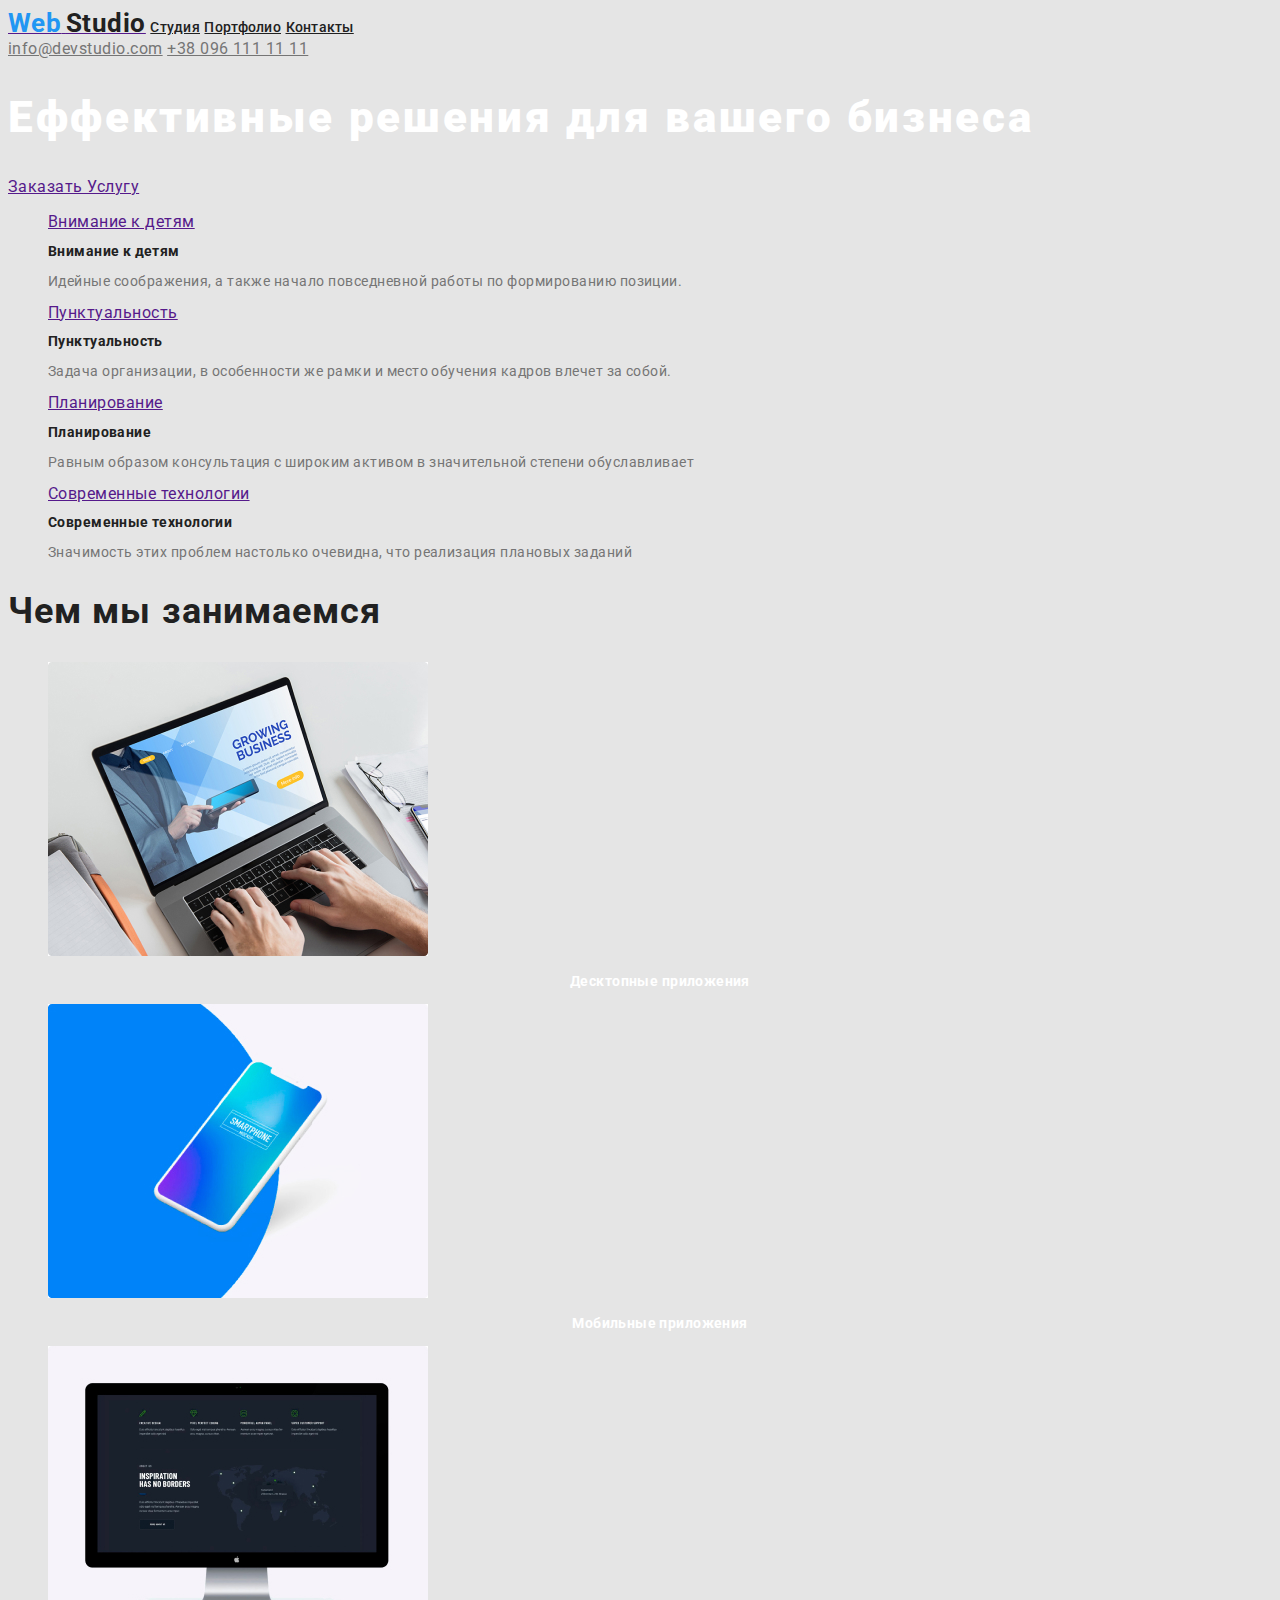
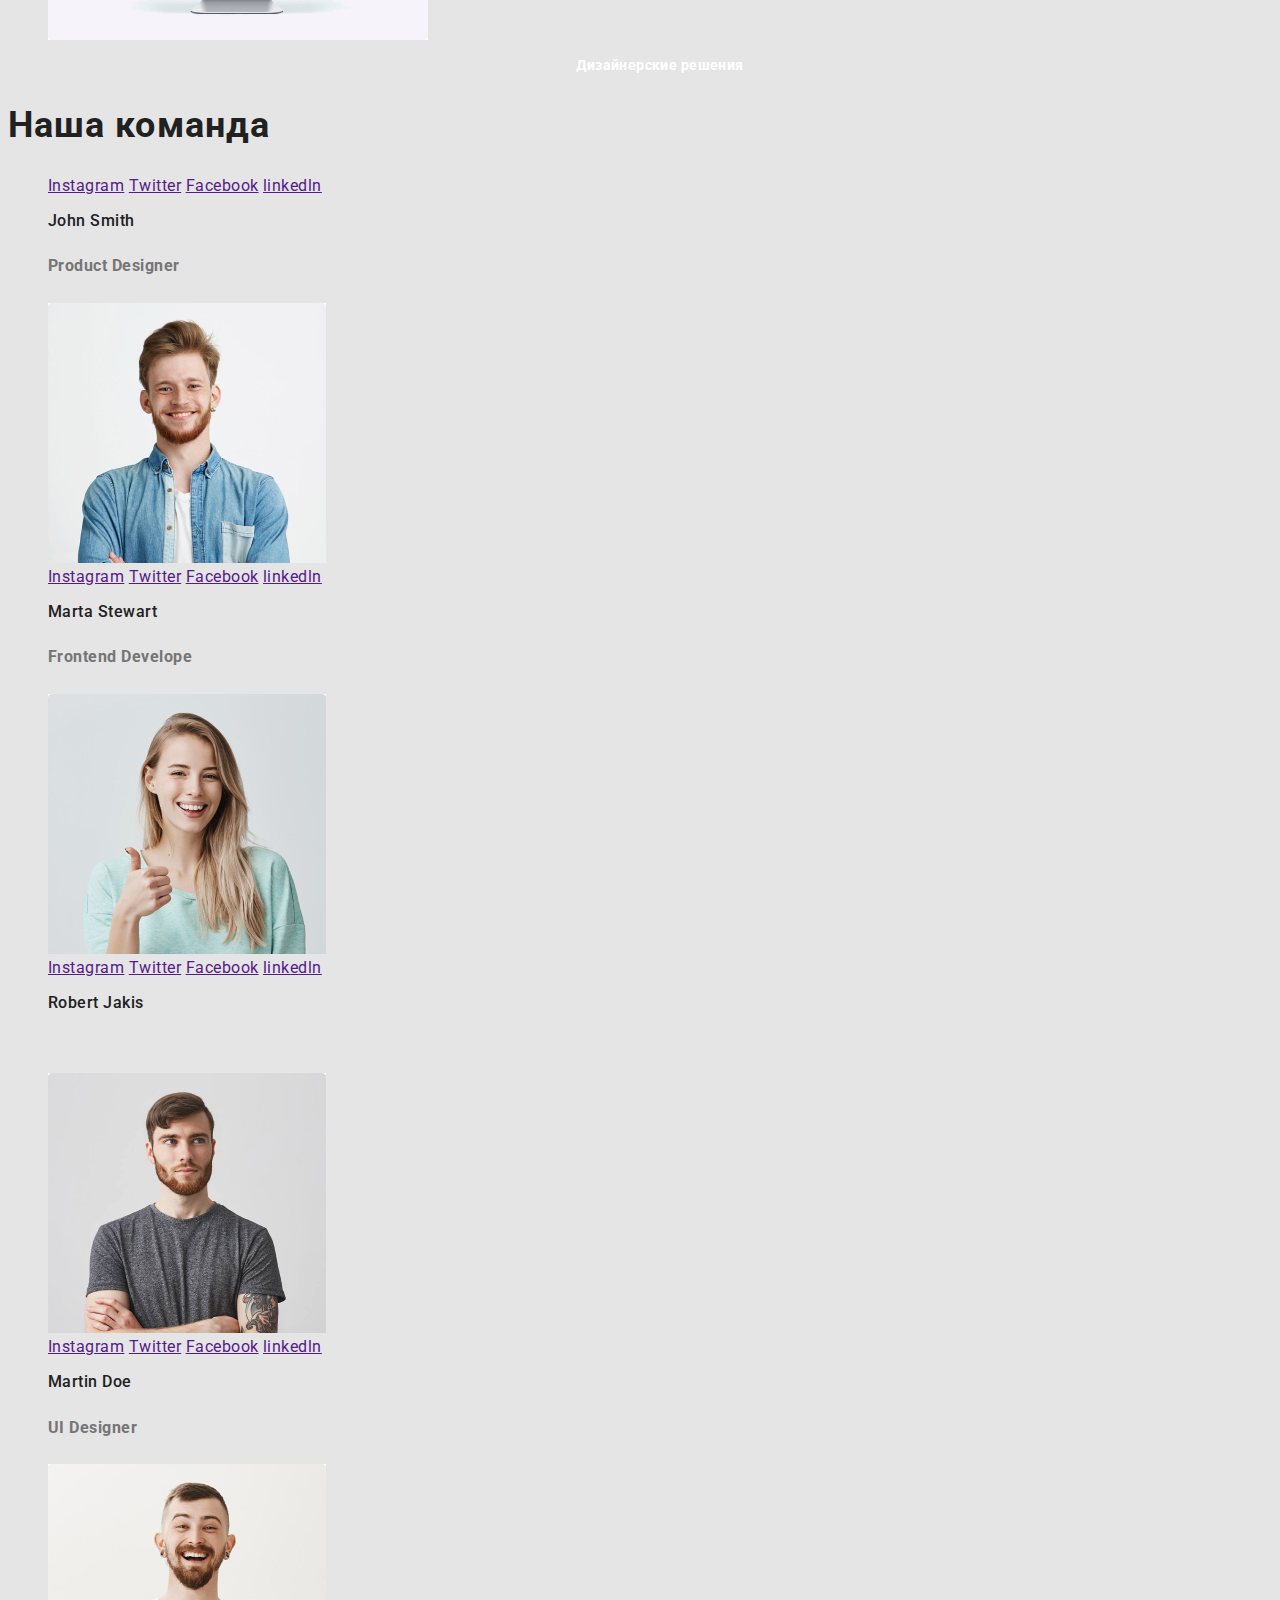
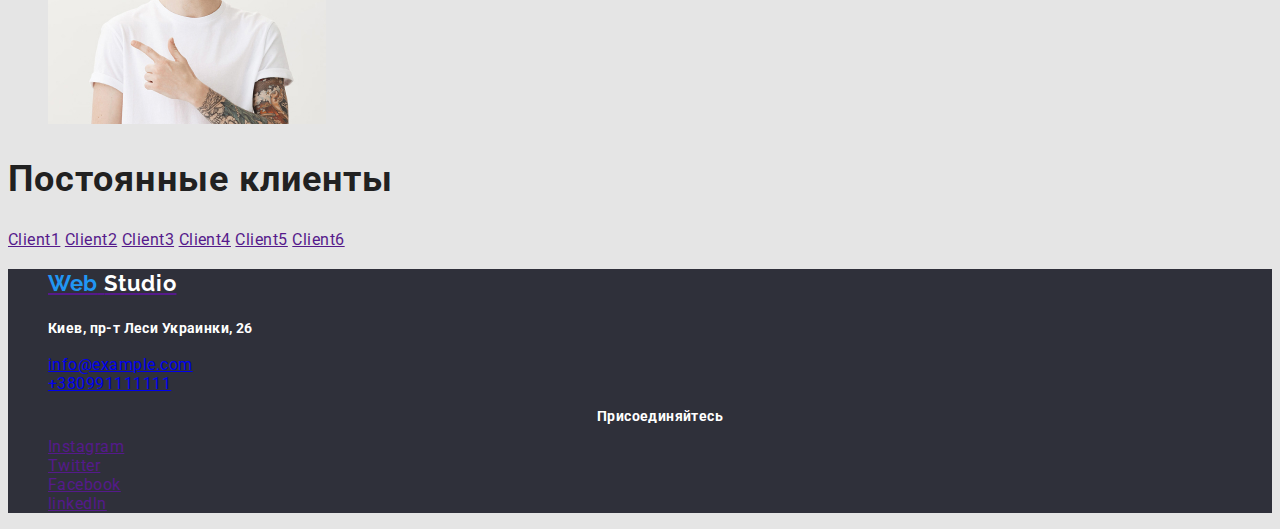
==== index.html @ ec54e964 "change" ====
<!DOCTYPE html>
<html lang="ru">

<head>
    <link href="https://fonts.googleapis.com/css2?family=Tangerine&display=swap" rel="stylesheet">
    <meta charset="UTF-8" />
    <meta name="viewport" content="width=device-width, initial-scale=1.0" />
    <title>Document</title>
    <link href="https://fonts.googleapis.com/css2?family=Raleway:wght@700&family=Roboto:ital,wght@0,400;0,500;0,700;1,900&display=swap" rel="stylesheet">
    <link rel="stylesheet" href="./css/styles.css">
</head>

<body>
    <!-- Шапка сайта -->
    <header>
        <nav class="site-nav link">
            <a href=""> <span class="logo">Web</span> 
                <span class="logo-two" >Studio</span></a>
            <a href="" class="link" >Студия</a>
            <a href="./portfolio.html" class="link" >Портфолио</a>
            <a href="" class="link" >Контакты</a> 
        </nav> 
        <a href="mailto:info@devstudio.com" class="link-link">info@devstudio.com</a>
        <a href="tel:+380961111111" class="link-link">+38 096 111 11 11</a>
    </header>

    <main>
        <!-- Герой -->
        <section>
            <h1 class="hero">Еффективные решения для вашего бизнеса</h1>
            <a href="">Заказать Услугу</a>
        </section>

        <!-- Преимущества -->
        <section>

            <ul>

                <li>
                    <a href="" aria-label="Внимание к детям">Внимание к детям</a>
                    <h2 class="title-name" >Внимание к детям</h2>
                    <p class="slogan" >
                        Идейные соображения, а также начало повседневной
                        работы по формированию позиции.
                    </p>
                </li>
                <li>
                    <a href="" aria-label="Пунктуальность">Пунктуальность</a>
                    <h2 class="title-name" >Пунктуальность</h2>
                    <p class="slogan" >
                        Задача организации, в особенности же рамки и место
                        обучения кадров влечет за собой.
                    </p>
                </li>
                <li>
                    <a href="" aria-label="Планирование">Планирование</a>
                    <h2 class="title-name" >Планирование</h2>
                    <p class="slogan" >
                        Равным образом консультация с широким активом
                        в значительной степени обуславливает
                    </p>
                </li>
                <li>
                    <a href="" aria-label="Современные технологии">Современные технологии</a>
                    <h2 class="title-name" >Современные технологии</h2>
                    <p class="slogan" >
                        Значимость этих проблем настолько очевидна,
                        что реализация плановых заданий
                    </p>
                </li>
            </ul>
        </section>

        <!-- Чем мы занимаемся -->
        <section>
            <h2 class="headline" >Чем мы занимаемся</h2>

            <ul>
                <li>
                    <img src="./images/Copm.jpg" alt="Copm" width="380" />
                    <h3 class="caption" >Десктопные приложения</h3>

                </li>
                <li>
                    <img src="./images/Mobileap.jpg" alt="Mobileap" width="380" />
                    <h3 class="caption" >Мобильные приложения</h3>
                </li>
                <li>
                    <img src="./images/Design.jpg" alt="Design" width="380" />
                    <h3 class="caption">Дизайнерские решения</h3>
                </li>
            </ul>
        </section>

        <!-- Team -->
        <section>
            <h2 class="headline" >Наша команда</h2>
            <ul>
                <li>
                    <a href="" aria-label="Instagram">Instagram</a>
                    <a href="" aria-label="Twitter">Twitter</a>
                    <a href="" aria-label="Facebook">Facebook</a>
                    <a href="" aria-label="linkedln">linkedln</a>
                    <h3 class="name">John Smith</h3>
                    <h4 class="user">Product Designer</h4>
                    <img src="./images/johnsmith.jpg" alt="johnsmith">
                </li>
                <li>
                    <a href="" aria-label="Instagram">Instagram</a>
                    <a href="" aria-label="Twitter">Twitter</a>
                    <a href="" aria-label="Facebook">Facebook</a>
                    <a href="" aria-label="linkedln">linkedln</a>
                    <h3 class="name">Marta Stewart</h3>
                    <h4 class="user">Frontend Develope</h4>
                    <img src="./images/Marta.jpg" alt="Marta">
                </li>
                <li>
                    <a href="" aria-label="Instagram">Instagram</a>
                    <a href="" aria-label="Twitter">Twitter</a>
                    <a href="" aria-label="Facebook">Facebook</a>
                    <a href="" aria-label="linkedln">linkedln</a>
                    <h3 class="name">Robert Jakis</h3>
                    <h4>class="user">Marketing</h4>
                    <img src="./images/Robert.jpg" alt="Robert">
                </li>
                <li>
                    <a href="" aria-label="Instagram">Instagram</a>
                    <a href="" aria-label="Twitter">Twitter</a>
                    <a href="" aria-label="Facebook">Facebook</a>
                    <a href="" aria-label="linkedln">linkedln</a>
                    <h3 class="name">Martin Doe</h3>
                    <h4 class="user">UI Designer</h4>
                    <img src="./images/Martin.jpg" alt="Martin">
                </li>
            </ul>
        </section>
        <!-- Постоянные клиенты -->
        <section>
            <h2 class="headline" >Постоянные клиенты</h2>
            <a href="" aria-label="Client1">Client1</a>
            <a href="" aria-label="Client2">Client2</a>
            <a href="" aria-label="Client3">Client3</a>
            <a href="" aria-label="Client4">Client4</a>
            <a href="" aria-label="Client5">Client5</a>
            <a href="" aria-label="Client6">Client6</a>
        </section>


    </main>


    <!-- Футер -->
    <footer class="footer"> 
        <ul>
            <li><a href="">
                    <h2><span class="logo-footer">Web</span>
                        <span class="logo-footer-two">Studio</span>
                    </h2>
                </a>
            </li>
            <li>
                <h3 class="footer-text">Киев, пр-т Леси Украинки, 26</h3>
            </li>
            <li><a href="info@example.com" class="footer-link">info@example.com</a></li>
            <li><a href="+380991111111" class="footer-link">+380991111111</a></li>
        </ul>

        <ul>
            <li>
                <h2 class="caption">Присоединяйтесь</h2>
            </li>
            <li><a href="" aria-label="Instagram">Instagram</a></li>
            <li><a href="" aria-label="Twitter">Twitter</a></li>
            <li><a href="" aria-label="Facebook">Facebook</a></li>
            <li><a href="" aria-label="linkedln">linkedln</a></li>
        </ul>

    </footer>
</body>

</html>
---- css/styles.css ----
:root {
  --primery-text-kolor: #212121;
  --title-text-kolor: #757575;
  --primary-white-color: #ffffff;
  --primary-background-color: #e5e5e5;
}

ul {
  list-style: none;
}
body {
  color: var(--primary-background-color);
  font-family: Roboto, sans-serif;
  letter-spacing: 0.03em;
  background: #E5E5E5;
}
.logo {
  font-weight: 700;
  font-size: 26px;
  line-height: 1.2;
  color: #2196f3;
}
.logo-two {
  color: var(--primery-text-kolor);
  font-weight: 700;
  font-size: 26px;
  line-height: 1.2;
}

/* шапка сайта */

.link:active {
  font-weight: 500;
  font-size: 14px;
  line-height: 1.14;
  letter-spacing: 0.02em;
}

.site-nav .link:hover,
.site-nav .link:focus {
  color: #2196f3;
}
.site-nav .link {
  color: var(--primery-text-kolor);
  font-weight: 500;
  font-size: 14px;
  line-height: 1, 14;
  letter-spacing: 0.02em;
}

.link-link:visited {
  color: var(--title-text-kolor);
}
.link-link:hover,
.link-link:active {
  color: #2196f3;
}
.link-link{
  color: var(--title-text-kolor);
}

/* Герой */

.hero {
  font-family: Roboto;
font-weight: 900;
font-size: 44px;
line-height: 1.36;
letter-spacing: 0.06em;
color: var(--primary-white-color);
}

/* преимущества  */

.title-name {
  font-family: Roboto;
  font-weight: 700;
  font-size: 14px;
  line-height: 1, 15;
  letter-spacing: 0.03em;
  color: var(--primery-text-kolor);
}
.slogan {
  font-family: Roboto;
  font-size: 14px;
  line-height: 1, 71;
  color: var(--title-text-kolor);
}

/* чем мы занимеемся*/

.headline {
  font-family: Roboto;
  color: var(--primery-text-kolor);
  font-weight: 700;
  font-size: 36px;
  line-height: 1.17;
  letter-spacing: 0.03em;
}
.caption {
  font-family: Roboto;
  font-weight: 700;
  font-size: 14px;
  line-height: 1.14;
  text-align: center;
  letter-spacing: 0.03em;
  color: var(--primary-white-color);
}

/* Команда */

.name{
  font-family: Roboto;
font-weight: 500;
font-size: 16px;
line-height: 1.19;
letter-spacing: 0.03em;
color: var(--primery-text-kolor);
}

.user{
  font-family: Roboto;
  font-size: 16px;
  line-height: 1.9;
  letter-spacing: 0.03em;
  color: var(--title-text-kolor);
}

/* footer */

.logo-footer{
  font-family: Raleway;
  font-weight: 700;
  font-size: 22px;
  line-height: 1.18;
  letter-spacing: 0.03em;
  color: #2196F3;
}
.logo-footer-two{
  font-family: Raleway;
  font-weight: 700;
  font-size: 22px;
  line-height: 1.18;
  letter-spacing: 0.03em;
  color: var(--primary-white-color);
}
.footer-text{
  font-family: Roboto;
font-size: 14px;
line-height: 1.71;
letter-spacing: 0.03em;
color: var(--primary-white-color);
}

}
.footer-link{
  font-family: Roboto;
  font-size: 14px;
  line-height: 1.71;
  letter-spacing: 0.03em;
  color: rgba(255, 255, 255, 0.6);
}
.footer{
  background: #2F303A;
}

/* портфолио */
/* навигация  */
.button:hover,
.button:focus{
  color: #2196f3;
}

/* проекты */
.still{
  background: #E5E5E5;
}
.name-project{
  font-family: Roboto;
font-weight: 700;
font-size: 18px;
line-height: 2;
letter-spacing: 0.06em;
color: var(--primery-text-kolor);
}
.project{
  font-family: Roboto;

  font-size: 16px;
  line-height: 1.89;
  letter-spacing: 0.03em;
  color: var(--title-text-kolor)
}
.text{
  font-family: Roboto;

  font-size: 18px;
  line-height: 1.55;
  letter-spacing: 0.03em;
  color: var(--primary-white-color);
}
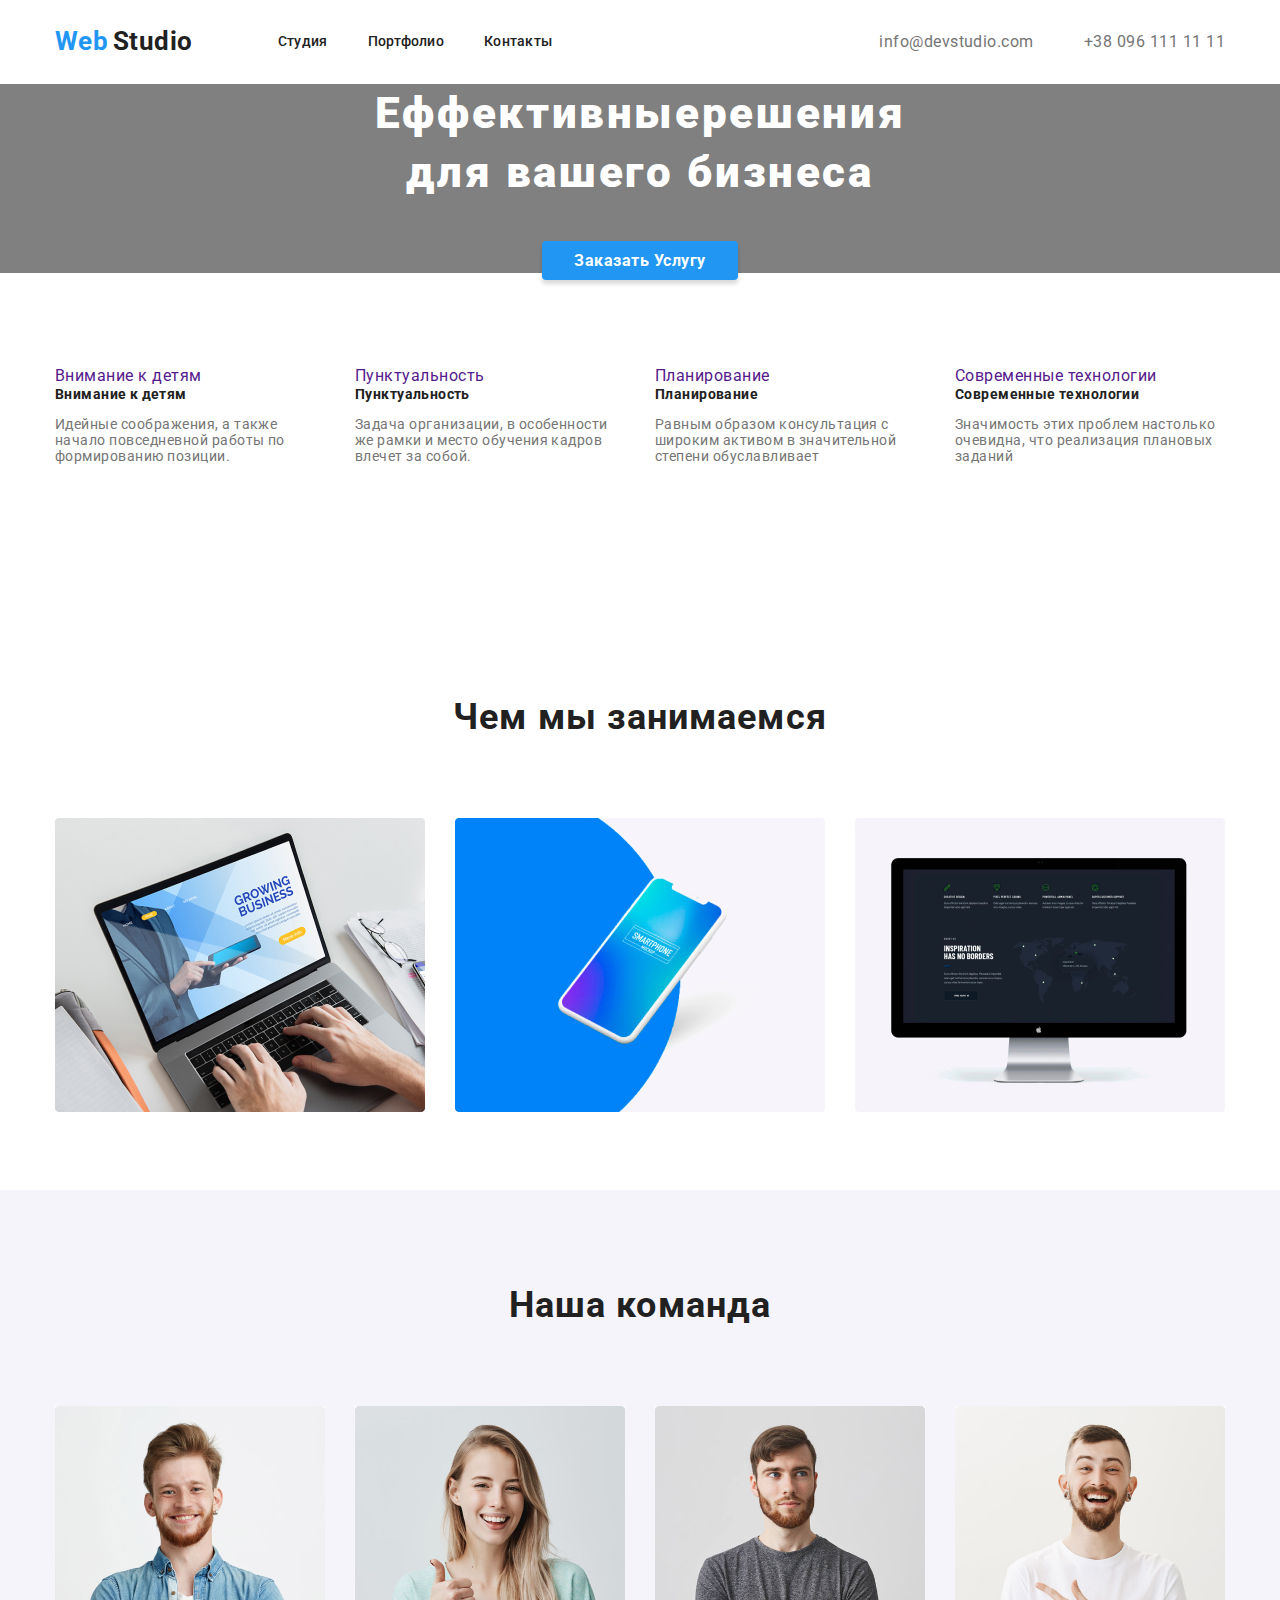
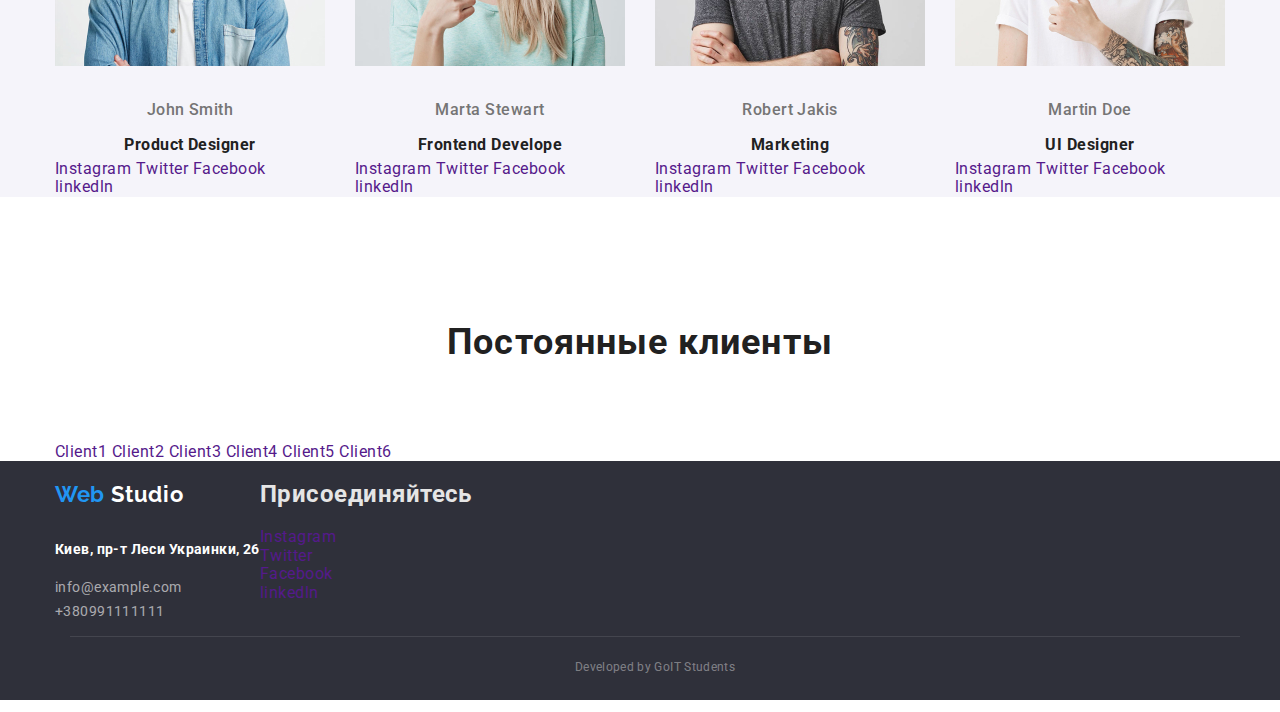
==== commit c7e4517e: "new layout" ====
--- a/index.html
+++ b/index.html
@@ -6,64 +6,73 @@
     <meta charset="UTF-8" />
     <meta name="viewport" content="width=device-width, initial-scale=1.0" />
     <title>Document</title>
-    <link href="https://fonts.googleapis.com/css2?family=Raleway:wght@700&family=Roboto:ital,wght@0,400;0,500;0,700;1,900&display=swap" rel="stylesheet">
+    <link
+        href="https://fonts.googleapis.com/css2?family=Raleway:wght@700&family=Roboto:ital,wght@0,400;0,500;0,700;1,900&display=swap"
+        rel="stylesheet">
+    <link rel="stylesheet"
+        href="https://cdnjs.cloudflare.com/ajax/libs/modern-normalize/0.6.0/modern-normalize.min.css">
     <link rel="stylesheet" href="./css/styles.css">
 </head>
 
 <body>
     <!-- Шапка сайта -->
     <header>
-        <nav class="site-nav link">
-            <a href=""> <span class="logo">Web</span> 
-                <span class="logo-two" >Studio</span></a>
-            <a href="" class="link" >Студия</a>
-            <a href="./portfolio.html" class="link" >Портфолио</a>
-            <a href="" class="link" >Контакты</a> 
-        </nav> 
-        <a href="mailto:info@devstudio.com" class="link-link">info@devstudio.com</a>
-        <a href="tel:+380961111111" class="link-link">+38 096 111 11 11</a>
+        <nav class="container site-nav main">
+            <a href=""><span class="logo">Web</span>
+                <span class="logo-two">Studio</span></a>
+            <ul class="flex ">
+                <li class="flex-link"><a href="" class="link">Студия</a></li>
+                <li class="flex-link"><a href="./portfolio.html" class="link">Портфолио</a></li>
+                <li class="flex-link"><a href="" class="link">Контакты</a></li>
+            </ul>
+            <ul class="flex left">
+                <li class="right"><a href="mailto:info@devstudio.com" class="link-link">info@devstudio.com</a></li>
+                <li><a href="tel:+380961111111" class="link-link">+38 096 111 11 11</a></li>
+            </ul>
+        </nav>
     </header>
 
-    <main>
+    <main class="">
         <!-- Герой -->
-        <section>
-            <h1 class="hero">Еффективные решения для вашего бизнеса</h1>
-            <a href="">Заказать Услугу</a>
-        </section>
-
+        <section class="section-hero">
+            <div class="container">
+                <h1 class="hero">Еффективныерешения <br>для вашего бизнеса</h1>
+                <a href="" class="btn">Заказать Услугу</a>
+            </div>
+        </section>
         <!-- Преимущества -->
-        <section>
-
-            <ul>
-
-                <li>
+        <section class="sectoin-adnantages">
+
+            <ul class="container advantages">
+
+                <li class="advants-iten">
                     <a href="" aria-label="Внимание к детям">Внимание к детям</a>
-                    <h2 class="title-name" >Внимание к детям</h2>
-                    <p class="slogan" >
+                    <h2 class="title-name">Внимание к детям</h2>
+                    <p class="slogan">
                         Идейные соображения, а также начало повседневной
                         работы по формированию позиции.
                     </p>
                 </li>
-                <li>
+                <li class="advants-iten">
                     <a href="" aria-label="Пунктуальность">Пунктуальность</a>
-                    <h2 class="title-name" >Пунктуальность</h2>
-                    <p class="slogan" >
+                    <h2 class="title-name">Пунктуальность</h2>
+                    <p class="slogan">
                         Задача организации, в особенности же рамки и место
                         обучения кадров влечет за собой.
                     </p>
                 </li>
-                <li>
+                <li class="advants-iten">
                     <a href="" aria-label="Планирование">Планирование</a>
-                    <h2 class="title-name" >Планирование</h2>
-                    <p class="slogan" >
+                    <h2 class="title-name">Планирование</h2>
+                    <p class="slogan">
                         Равным образом консультация с широким активом
                         в значительной степени обуславливает
                     </p>
                 </li>
-                <li>
+                <li class="advants-iten">
                     <a href="" aria-label="Современные технологии">Современные технологии</a>
-                    <h2 class="title-name" >Современные технологии</h2>
-                    <p class="slogan" >
+                    <h2 class="title-name">Современные технологии</h2>
+                    <p class="slogan">
                         Значимость этих проблем настолько очевидна,
                         что реализация плановых заданий
                     </p>
@@ -71,110 +80,128 @@
             </ul>
         </section>
 
+
         <!-- Чем мы занимаемся -->
-        <section>
-            <h2 class="headline" >Чем мы занимаемся</h2>
-
-            <ul>
-                <li>
-                    <img src="./images/Copm.jpg" alt="Copm" width="380" />
-                    <h3 class="caption" >Десктопные приложения</h3>
-
-                </li>
-                <li>
-                    <img src="./images/Mobileap.jpg" alt="Mobileap" width="380" />
-                    <h3 class="caption" >Мобильные приложения</h3>
-                </li>
-                <li>
-                    <img src="./images/Design.jpg" alt="Design" width="380" />
-                    <h3 class="caption">Дизайнерские решения</h3>
-                </li>
-            </ul>
+        <section class="section-doing">
+            <div class="container">
+                <h2 class="headline">Чем мы занимаемся</h2>
+                <ul class="doing">
+                    <li class="doing-item">
+                        <img src="./images/Copm.jpg" alt="Copm" width="370">
+                        <h3 class="caption">Десктопные приложения</h3>
+
+                    </li>
+                    <li class="doing-item">
+                        <img src="./images/Mobileap.jpg" alt="Mobileap" width="370">
+                        <h3 class="caption">Мобильные приложения</h3>
+                    </li>
+                    <li class="doing-item">
+                        <img src="./images/Design.jpg" alt="Design" width="370">
+                        <h3 class="caption">Дизайнерские решения</h3>
+                    </li>
+                </ul>
+            </div>
         </section>
 
         <!-- Team -->
-        <section>
-            <h2 class="headline" >Наша команда</h2>
-            <ul>
-                <li>
-                    <a href="" aria-label="Instagram">Instagram</a>
-                    <a href="" aria-label="Twitter">Twitter</a>
-                    <a href="" aria-label="Facebook">Facebook</a>
-                    <a href="" aria-label="linkedln">linkedln</a>
-                    <h3 class="name">John Smith</h3>
-                    <h4 class="user">Product Designer</h4>
-                    <img src="./images/johnsmith.jpg" alt="johnsmith">
-                </li>
-                <li>
-                    <a href="" aria-label="Instagram">Instagram</a>
-                    <a href="" aria-label="Twitter">Twitter</a>
-                    <a href="" aria-label="Facebook">Facebook</a>
-                    <a href="" aria-label="linkedln">linkedln</a>
-                    <h3 class="name">Marta Stewart</h3>
-                    <h4 class="user">Frontend Develope</h4>
-                    <img src="./images/Marta.jpg" alt="Marta">
-                </li>
-                <li>
-                    <a href="" aria-label="Instagram">Instagram</a>
-                    <a href="" aria-label="Twitter">Twitter</a>
-                    <a href="" aria-label="Facebook">Facebook</a>
-                    <a href="" aria-label="linkedln">linkedln</a>
-                    <h3 class="name">Robert Jakis</h3>
-                    <h4>class="user">Marketing</h4>
-                    <img src="./images/Robert.jpg" alt="Robert">
-                </li>
-                <li>
-                    <a href="" aria-label="Instagram">Instagram</a>
-                    <a href="" aria-label="Twitter">Twitter</a>
-                    <a href="" aria-label="Facebook">Facebook</a>
-                    <a href="" aria-label="linkedln">linkedln</a>
-                    <h3 class="name">Martin Doe</h3>
-                    <h4 class="user">UI Designer</h4>
-                    <img src="./images/Martin.jpg" alt="Martin">
-                </li>
-            </ul>
+        <section class="team">
+            <div class="container">
+                <h2 class="headline">Наша команда</h2>
+                <ul class="our-team">
+                    <li class="team-iten">
+                        <img src="./images/johnsmith.jpg" alt="johnsmith" width="270">
+                        <h3 class="name">John Smith</h3>
+                        <h4 class="user">Product Designer</h4>
+                        <a href="" aria-label="Instagram">Instagram</a>
+                        <a href="" aria-label="Twitter">Twitter</a>
+                        <a href="" aria-label="Facebook">Facebook</a>
+                        <a href="" aria-label="linkedln">linkedln</a>
+
+
+                    </li>
+                    <li class="team-iten">
+                        <img src="./images/Marta.jpg" alt="Marta" width="270">
+                        <h3 class="name">Marta Stewart</h3>
+                        <h4 class="user">Frontend Develope</h4>
+                        <a href="" aria-label="Instagram">Instagram</a>
+                        <a href="" aria-label="Twitter">Twitter</a>
+                        <a href="" aria-label="Facebook">Facebook</a>
+                        <a href="" aria-label="linkedln">linkedln</a>
+
+
+                    </li>
+                    <li class="team-iten">
+                        <img src="./images/Robert.jpg" alt="Robert" width="270">
+                        <h3 class="name">Robert Jakis</h3>
+                        <h4 class="user">Marketing</h4>
+                        <a href="" aria-label="Instagram">Instagram</a>
+                        <a href="" aria-label="Twitter">Twitter</a>
+                        <a href="" aria-label="Facebook">Facebook</a>
+                        <a href="" aria-label="linkedln">linkedln</a>
+
+
+                    </li>
+                    <li class="team-iten">
+                        <img src="./images/Martin.jpg" alt="Martin" width="270">
+                        <h3 class="name">Martin Doe</h3>
+                        <h4 class="user">UI Designer</h4>
+                        <a href="" aria-label="Instagram">Instagram</a>
+                        <a href="" aria-label="Twitter">Twitter</a>
+                        <a href="" aria-label="Facebook">Facebook</a>
+                        <a href="" aria-label="linkedln">linkedln</a>
+
+
+                    </li>
+                </ul>
+            </div>
         </section>
         <!-- Постоянные клиенты -->
         <section>
-            <h2 class="headline" >Постоянные клиенты</h2>
-            <a href="" aria-label="Client1">Client1</a>
-            <a href="" aria-label="Client2">Client2</a>
-            <a href="" aria-label="Client3">Client3</a>
-            <a href="" aria-label="Client4">Client4</a>
-            <a href="" aria-label="Client5">Client5</a>
-            <a href="" aria-label="Client6">Client6</a>
-        </section>
-
-
+            <div class="container">
+                <h2 class="headline">Постоянные клиенты</h2>
+                <a href="" aria-label="Client1">Client1</a>
+                <a href="" aria-label="Client2">Client2</a>
+                <a href="" aria-label="Client3">Client3</a>
+                <a href="" aria-label="Client4">Client4</a>
+                <a href="" aria-label="Client5">Client5</a>
+                <a href="" aria-label="Client6">Client6</a>
+            </div>
+        </section>
     </main>
 
 
     <!-- Футер -->
-    <footer class="footer"> 
-        <ul>
-            <li><a href="">
-                    <h2><span class="logo-footer">Web</span>
-                        <span class="logo-footer-two">Studio</span>
-                    </h2>
-                </a>
-            </li>
-            <li>
-                <h3 class="footer-text">Киев, пр-т Леси Украинки, 26</h3>
-            </li>
-            <li><a href="info@example.com" class="footer-link">info@example.com</a></li>
-            <li><a href="+380991111111" class="footer-link">+380991111111</a></li>
-        </ul>
-
-        <ul>
-            <li>
-                <h2 class="caption">Присоединяйтесь</h2>
-            </li>
-            <li><a href="" aria-label="Instagram">Instagram</a></li>
-            <li><a href="" aria-label="Twitter">Twitter</a></li>
-            <li><a href="" aria-label="Facebook">Facebook</a></li>
-            <li><a href="" aria-label="linkedln">linkedln</a></li>
-        </ul>
-
+    <footer class="footer">
+        <div class="container">
+            <div class="footer-container">
+                <ul>
+                    <li><a href="">
+                            <h2><span class="logo-footer">Web</span>
+                                <span class="logo-footer-two">Studio</span>
+                            </h2>
+                        </a>
+                    </li>
+                    <li>
+                        <h3 class="footer-text">Киев, пр-т Леси Украинки, 26</h3>
+                    </li>
+                    <li><a href="info@example.com" class="footer-link">info@example.com</a></li>
+                    <li><a href="+380991111111" class="footer-link">+380991111111</a></li>
+                </ul>
+
+                <ul class="">
+                    <li>
+                        <h2>Присоединяйтесь</h2>
+                    </li>
+                    <li><a href="" aria-label="Instagram">Instagram</a></li>
+                    <li><a href="" aria-label="Twitter">Twitter</a></li>
+                    <li><a href="" aria-label="Facebook">Facebook</a></li>
+                    <li><a href="" aria-label="linkedln">linkedln</a></li>
+                </ul>
+            </div>
+            <div class="container">
+                <p class="copywriting">Developed by GoIT Students</p>
+            </div>
+        </div>
     </footer>
 </body>
 
--- a/css/styles.css
+++ b/css/styles.css
@@ -7,13 +7,47 @@
 
 ul {
   list-style: none;
+  padding: 0px;
+  margin: 0px;
 }
 body {
   color: var(--primary-background-color);
   font-family: Roboto, sans-serif;
   letter-spacing: 0.03em;
-  background: #E5E5E5;
-}
+}
+a {
+  text-decoration: none;
+}
+.visually-hidden {
+  position: absolute;
+  width: 1px;
+  height: 1px;
+  margin: -1px;
+  border: 0;
+  padding: 0;
+  clip: rect(0 0 0 0);
+  overflow: hidden;
+}
+/* шапка сайта */
+.container-hero {
+  text-align: center;
+}
+.flex {
+  display: flex;
+  margin-left: 85px;
+}
+.flex-link {
+  margin-right: 40px;
+}
+.flex .flex-link:last-child {
+  margin-right: 0;
+}
+.container {
+  width: 1200px;
+  margin: 0 auto;
+  padding: 0 15px;
+}
+
 .logo {
   font-weight: 700;
   font-size: 26px;
@@ -26,14 +60,18 @@
   font-size: 26px;
   line-height: 1.2;
 }
-
-/* шапка сайта */
-
+.link {
+  display: block;
+  padding-top: 32px;
+  padding-bottom: 32px;
+  text-decoration: none;
+}
 .link:active {
   font-weight: 500;
   font-size: 14px;
   line-height: 1.14;
   letter-spacing: 0.02em;
+  display: inline-block;
 }
 
 .site-nav .link:hover,
@@ -44,7 +82,7 @@
   color: var(--primery-text-kolor);
   font-weight: 500;
   font-size: 14px;
-  line-height: 1, 14;
+  line-height: 1.4;
   letter-spacing: 0.02em;
 }
 
@@ -55,24 +93,79 @@
 .link-link:active {
   color: #2196f3;
 }
-.link-link{
-  color: var(--title-text-kolor);
-}
-
+.link-link {
+  color: var(--title-text-kolor);
+  display: inline-block;
+}
+.main {
+  display: flex;
+  align-items: center;
+}
+.left {
+  margin-left: auto;
+}
+.right {
+  margin-right: 50px;
+}
 /* Герой */
 
+.section-hero {
+  text-align: center;
+  background-color: gray;
+}
+.btn {
+  padding: 10px 32px;
+  min-width: 130px;
+  box-shadow: 0px 4px 4px rgba(0, 0, 0, 0.15);
+  border-radius: 4px;
+
+  background-color: #2196f3;
+  color: var(--primary-white-color);
+
+  font-size: 16px;
+  line-height: 1.5;
+  text-align: center;
+  text-decoration: none;
+  font-weight: 700;
+}
 .hero {
-  font-family: Roboto;
-font-weight: 900;
-font-size: 44px;
-line-height: 1.36;
-letter-spacing: 0.06em;
-color: var(--primary-white-color);
+  flex-wrap: wrap;
+  margin-top: 0px;
+  margin-bottom: 46px;
+
+  color: var(--primary-white-color);
+
+  font-family: Roboto;
+  text-align: center;
+  font-weight: 900;
+  font-size: 44px;
+  line-height: 1.36;
+  letter-spacing: 0.06em;
 }
 
 /* преимущества  */
 
+.advantages {
+  display: flex;
+  flex-wrap: wrap;
+  padding-top: 94px;
+  padding-bottom: 94px;
+}
+
+.advants-iten {
+  width: 270px;
+  margin-right: 30px;
+}
+.advants-iten {
+  width: calc((100% - 90px) / 4);
+}
+.advants-iten:nth-child(4n) {
+  margin-right: 0px;
+}
+
 .title-name {
+  margin-top: 0px;
+  margin-bottom: 10px;
   font-family: Roboto;
   font-weight: 700;
   font-size: 14px;
@@ -88,14 +181,35 @@
 }
 
 /* чем мы занимеемся*/
+.sectoin-doing {
+  padding-top: 94px;
+  padding-bottom: 94px;
+}
+.doing {
+  display: flex;
+  flex-wrap: wrap;
+}
+.doing-item {
+  width: 370px;
+  margin-right: 30px;
+}
+.doing-iten {
+  width: calc((100% - 60px) / 3);
+}
+.doing-item:nth-child(3n) {
+  margin-right: 0px;
+}
 
 .headline {
+  padding-top: 94px;
+  padding-bottom: 50px;
   font-family: Roboto;
   color: var(--primery-text-kolor);
   font-weight: 700;
   font-size: 36px;
   line-height: 1.17;
   letter-spacing: 0.03em;
+  text-align: center;
 }
 .caption {
   font-family: Roboto;
@@ -108,35 +222,71 @@
 }
 
 /* Команда */
-
-.name{
-  font-family: Roboto;
-font-weight: 500;
-font-size: 16px;
-line-height: 1.19;
-letter-spacing: 0.03em;
-color: var(--primery-text-kolor);
-}
-
-.user{
+.team{
+  background-color:  #F5F4FA;
+}
+.our-team {
+  display: flex;
+  flex-wrap: wrap;
+}
+.team-iten {
+  width: 270px;
+  margin-right: 30px;
+}
+.team-iten {
+  width: calc((100% - 90px) / 4);
+}
+.team-iten:nth-child(4n) {
+  margin-right: 0px;
+}
+
+.name {
+  margin-top: 30px;
+  margin-bottom: 10px;
+  font-family: Roboto;
+  font-weight: 500;
+  font-size: 16px;
+  line-height: 1.19;
+  letter-spacing: 0.03em;
+  color: var(--title-text-kolor);
+  display: flex;
+  flex-wrap: wrap;
+  justify-content: center;
+}
+
+.user {
+  margin-top: 0px;
+  margin-bottom: 0px;
+  display: flex;
+  flex-wrap: wrap;
+  justify-content: center;
   font-family: Roboto;
   font-size: 16px;
   line-height: 1.9;
   letter-spacing: 0.03em;
-  color: var(--title-text-kolor);
+  color: var(--primery-text-kolor);
 }
 
 /* footer */
 
-.logo-footer{
+.footer {
+  background: #2f303a;
+}
+.footer-container {
+  display: flex;
+}
+.logo-footer {
+  padding-top: 10px;
   font-family: Raleway;
   font-weight: 700;
   font-size: 22px;
   line-height: 1.18;
   letter-spacing: 0.03em;
-  color: #2196F3;
-}
-.logo-footer-two{
+  color: #2196f3;
+}
+.logo-footer-two {
+  padding-top: 10px;
+
   font-family: Raleway;
   font-weight: 700;
   font-size: 22px;
@@ -144,54 +294,78 @@
   letter-spacing: 0.03em;
   color: var(--primary-white-color);
 }
-.footer-text{
-  font-family: Roboto;
-font-size: 14px;
-line-height: 1.71;
-letter-spacing: 0.03em;
-color: var(--primary-white-color);
-}
-
-}
-.footer-link{
+.footer-text {
+  padding-top: 10px;
+
   font-family: Roboto;
   font-size: 14px;
   line-height: 1.71;
   letter-spacing: 0.03em;
+  color: var(--primary-white-color);
+}
+
+.footer-link {
+  padding-top: 9px;
+
+  font-family: Roboto;
+  font-size: 14px;
+  line-height: 1.71;
+  letter-spacing: 0.03em;
   color: rgba(255, 255, 255, 0.6);
 }
-.footer{
-  background: #2F303A;
+.copywriting {
+  text-align: center;
+
+  border-top: 1px solid rgba(255, 255, 255, 0.1);
+  padding-top: 18px;
+  padding-bottom: 21px;
+
+  font-family: Roboto;
+  font-size: 12px;
+  line-height: 2;
+
+  letter-spacing: 0.03em;
+  color: rgba(255, 255, 255, 0.4);
 }
 
 /* портфолио */
 /* навигация  */
 .button:hover,
-.button:focus{
-  color: #2196f3;
+.button:focus {
+  color: #2196f3;
+}
+.button{
+  margin-right: 8px;
+}
+.buttom-iten {
+  display: flex;
+  justify-content: center;
+
 }
 
 /* проекты */
-.still{
-  background: #E5E5E5;
-}
-.name-project{
-  font-family: Roboto;
-font-weight: 700;
-font-size: 18px;
-line-height: 2;
-letter-spacing: 0.06em;
-color: var(--primery-text-kolor);
-}
-.project{
+.still {
+  background: green;
+  margin-bottom: 0;
+  margin-top: 0;
+}
+.name-project {
+  font-family: Roboto;
+  font-weight: 700;
+  font-size: 18px;
+  line-height: 2;
+  letter-spacing: 0.06em;
+  color: var(--primery-text-kolor);
+}
+.project {
   font-family: Roboto;
 
   font-size: 16px;
   line-height: 1.89;
   letter-spacing: 0.03em;
-  color: var(--title-text-kolor)
-}
-.text{
+  color: var(--title-text-kolor);
+}
+.text {
   font-family: Roboto;
 
   font-size: 18px;
@@ -199,4 +373,20 @@
   letter-spacing: 0.03em;
   color: var(--primary-white-color);
 }
-
+.flex-container {
+  display: flex;
+  flex-wrap: wrap;
+  padding-top: 50px;
+  padding-bottom: 94px;
+}
+.flex-element {
+  width: 370px;
+  margin-right: 30px;
+  margin-bottom: 30px;
+}
+.flex-element:nth-child(3n) {
+  margin-right: 0px;
+}
+.flex-element:nth-last-child(-n + 3) {
+  margin-bottom: 0;
+}
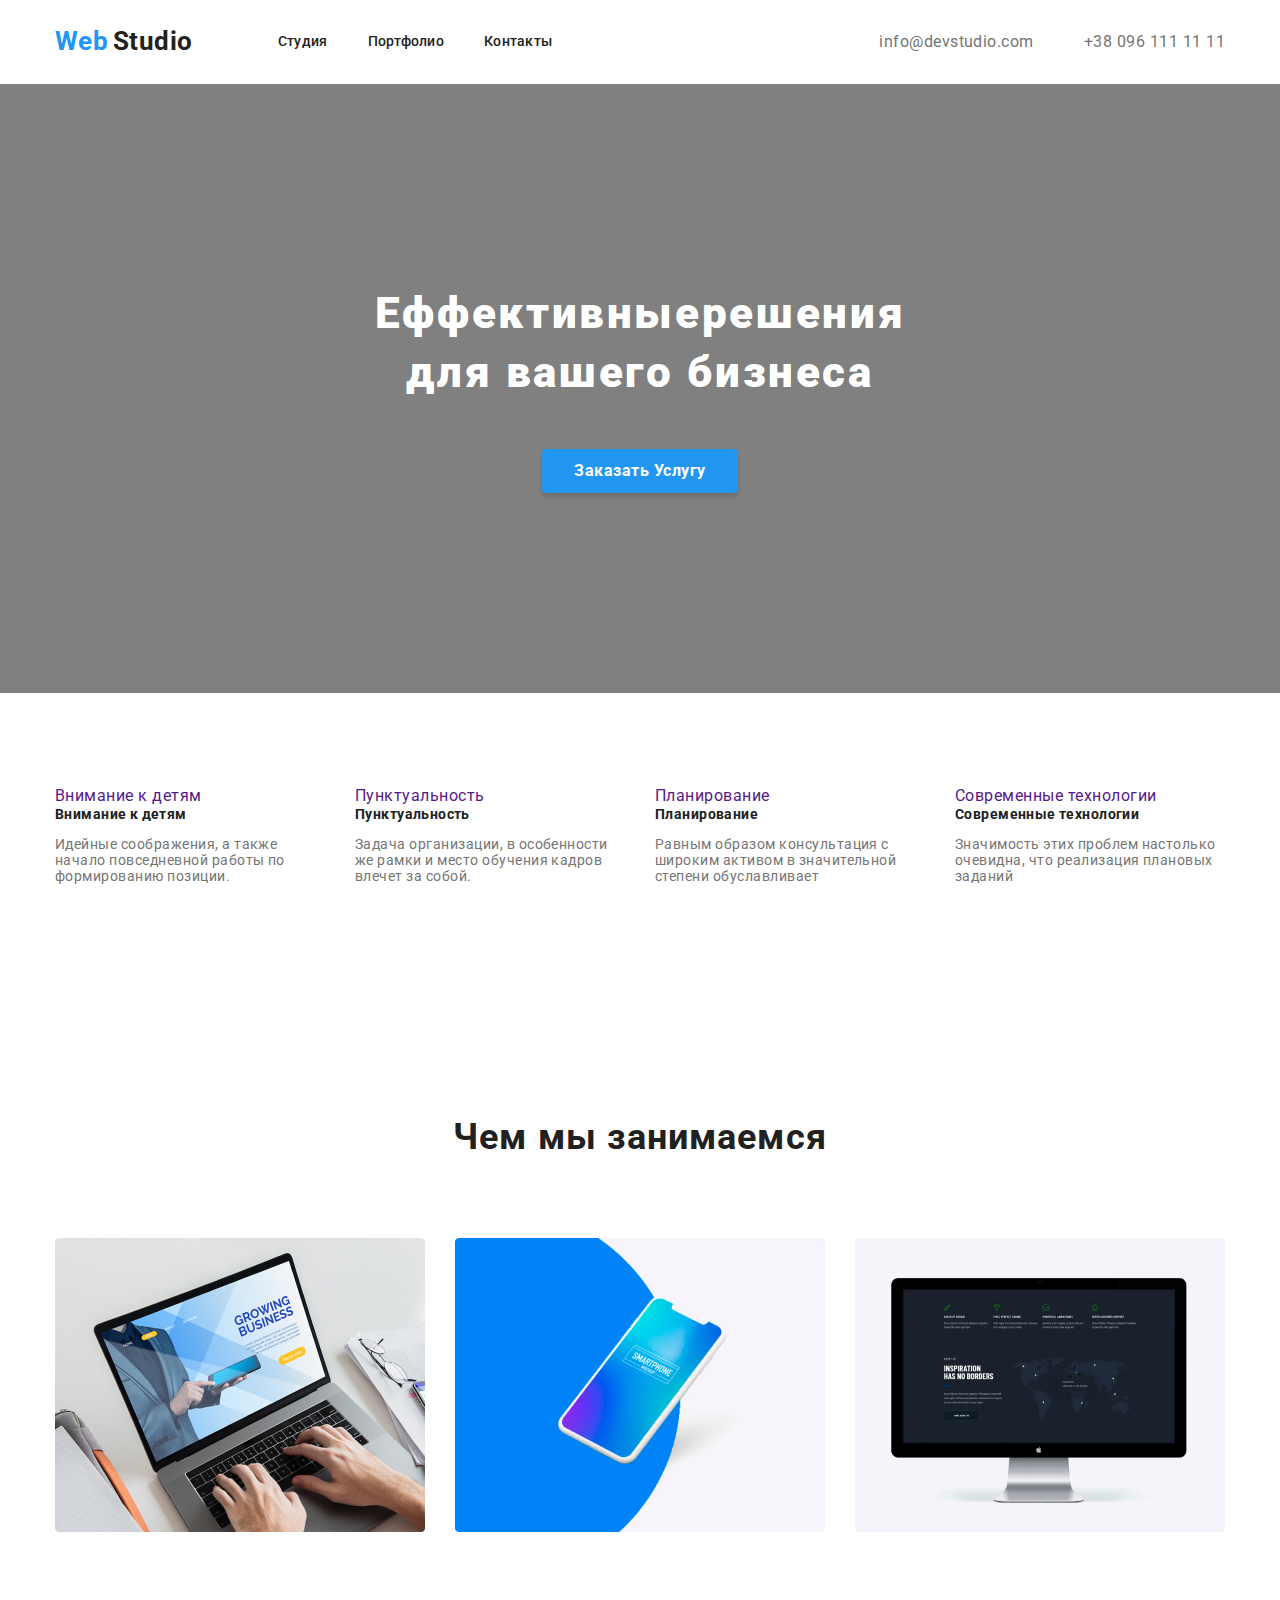
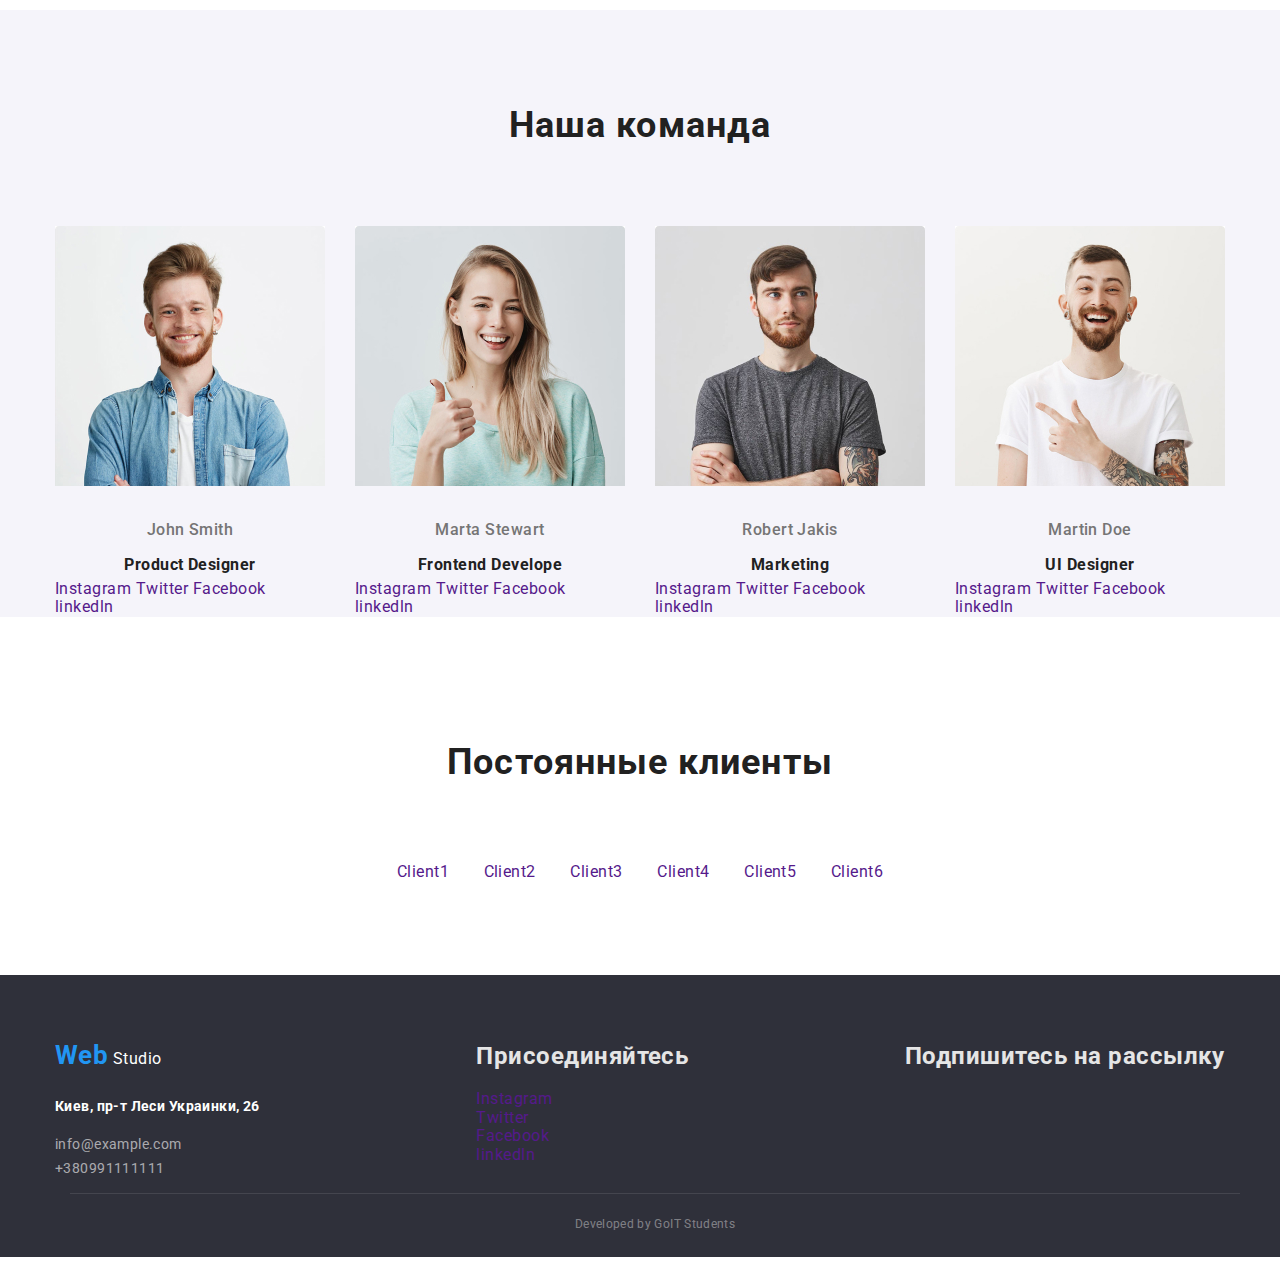
==== commit 5aab03cc: "правки" ====
--- a/index.html
+++ b/index.html
@@ -21,8 +21,8 @@
             <a href=""><span class="logo">Web</span>
                 <span class="logo-two">Studio</span></a>
             <ul class="flex ">
-                <li class="flex-link"><a href="" class="link">Студия</a></li>
-                <li class="flex-link"><a href="./portfolio.html" class="link">Портфолио</a></li>
+                <li class="flex-link"><a href="" class="link link-color">Студия</a></li>
+                <li class="flex-link"><a href="./portfolio.html" class="link link-color">Портфолио</a></li>
                 <li class="flex-link"><a href="" class="link">Контакты</a></li>
             </ul>
             <ul class="flex left">
@@ -36,8 +36,8 @@
         <!-- Герой -->
         <section class="section-hero">
             <div class="container">
-                <h1 class="hero">Еффективныерешения <br>для вашего бизнеса</h1>
-                <a href="" class="btn">Заказать Услугу</a>
+                    <h1 class="hero">Еффективныерешения <br>для вашего бизнеса</h1>
+                    <a href="" class="btn">Заказать Услугу</a>   
             </div>
         </section>
         <!-- Преимущества -->
@@ -156,15 +156,15 @@
             </div>
         </section>
         <!-- Постоянные клиенты -->
-        <section>
+        <section class="clients">
             <div class="container">
                 <h2 class="headline">Постоянные клиенты</h2>
-                <a href="" aria-label="Client1">Client1</a>
-                <a href="" aria-label="Client2">Client2</a>
-                <a href="" aria-label="Client3">Client3</a>
-                <a href="" aria-label="Client4">Client4</a>
-                <a href="" aria-label="Client5">Client5</a>
-                <a href="" aria-label="Client6">Client6</a>
+                <div class="container-clients"> <a href="" aria-label="Client1" class="clients-item">Client1</a>
+                    <a href="" aria-label="Client2" class="clients-item">Client2</a>
+                    <a href="" aria-label="Client3" class="clients-item">Client3</a>
+                    <a href="" aria-label="Client4" class="clients-item">Client4</a>
+                    <a href="" aria-label="Client5" class="clients-item">Client5</a>
+                    <a href="" aria-label="Client6" class="clients-item">Client6</a></div>
             </div>
         </section>
     </main>
@@ -175,11 +175,8 @@
         <div class="container">
             <div class="footer-container">
                 <ul>
-                    <li><a href="">
-                            <h2><span class="logo-footer">Web</span>
-                                <span class="logo-footer-two">Studio</span>
-                            </h2>
-                        </a>
+                    <li> <a href=""><span class="logo">Web</span>
+                            <span class="logo-tree">Studio</span></a>
                     </li>
                     <li>
                         <h3 class="footer-text">Киев, пр-т Леси Украинки, 26</h3>
@@ -187,6 +184,7 @@
                     <li><a href="info@example.com" class="footer-link">info@example.com</a></li>
                     <li><a href="+380991111111" class="footer-link">+380991111111</a></li>
                 </ul>
+
 
                 <ul class="">
                     <li>
@@ -197,7 +195,11 @@
                     <li><a href="" aria-label="Facebook">Facebook</a></li>
                     <li><a href="" aria-label="linkedln">linkedln</a></li>
                 </ul>
-            </div>
+                <ul>
+                    <H2>Подпишитесь на рассылку</H2>
+                </ul>
+            </div>
+
             <div class="container">
                 <p class="copywriting">Developed by GoIT Students</p>
             </div>
--- a/css/styles.css
+++ b/css/styles.css
@@ -29,6 +29,9 @@
   overflow: hidden;
 }
 /* шапка сайта */
+.link.link-color {
+  color: #2196f3;
+  }
 .container-hero {
   text-align: center;
 }
@@ -107,13 +110,21 @@
 .right {
   margin-right: 50px;
 }
+
 /* Герой */
 
 .section-hero {
-  text-align: center;
   background-color: gray;
+  text-align: center;
+  padding-top: 200px;
+padding-bottom: 200px;
+}
+.section-hero > container {
+text-align: center;
+
 }
 .btn {
+  display: inline-flex;
   padding: 10px 32px;
   min-width: 130px;
   box-shadow: 0px 4px 4px rgba(0, 0, 0, 0.15);
@@ -222,8 +233,8 @@
 }
 
 /* Команда */
-.team{
-  background-color:  #F5F4FA;
+.team {
+  background-color: #f5f4fa;
 }
 .our-team {
   display: flex;
@@ -267,31 +278,34 @@
   color: var(--primery-text-kolor);
 }
 
+/* постоянные клиенты */
+
+.clients {
+  display: flex;
+  text-align: center;
+}
+.container-clients {
+  margin-bottom: 94px;
+}
+.clients-item {
+  margin-right: 30px;
+}
+.clients-item:nth-child(6n) {
+  margin-right: 0px;
+}
+
 /* footer */
 
 .footer {
   background: #2f303a;
 }
 .footer-container {
-  display: flex;
-}
-.logo-footer {
-  padding-top: 10px;
-  font-family: Raleway;
-  font-weight: 700;
-  font-size: 22px;
-  line-height: 1.18;
-  letter-spacing: 0.03em;
-  color: #2196f3;
-}
-.logo-footer-two {
-  padding-top: 10px;
-
-  font-family: Raleway;
-  font-weight: 700;
-  font-size: 22px;
-  line-height: 1.18;
-  letter-spacing: 0.03em;
+  padding-top: 48px;
+  display: flex;
+  align-items: baseline;
+  justify-content: space-between;
+}
+.logo-tree {
   color: var(--primary-white-color);
 }
 .footer-text {
@@ -334,13 +348,12 @@
 .button:focus {
   color: #2196f3;
 }
-.button{
+.button {
   margin-right: 8px;
 }
 .buttom-iten {
   display: flex;
   justify-content: center;
-
 }
 
 /* проекты */
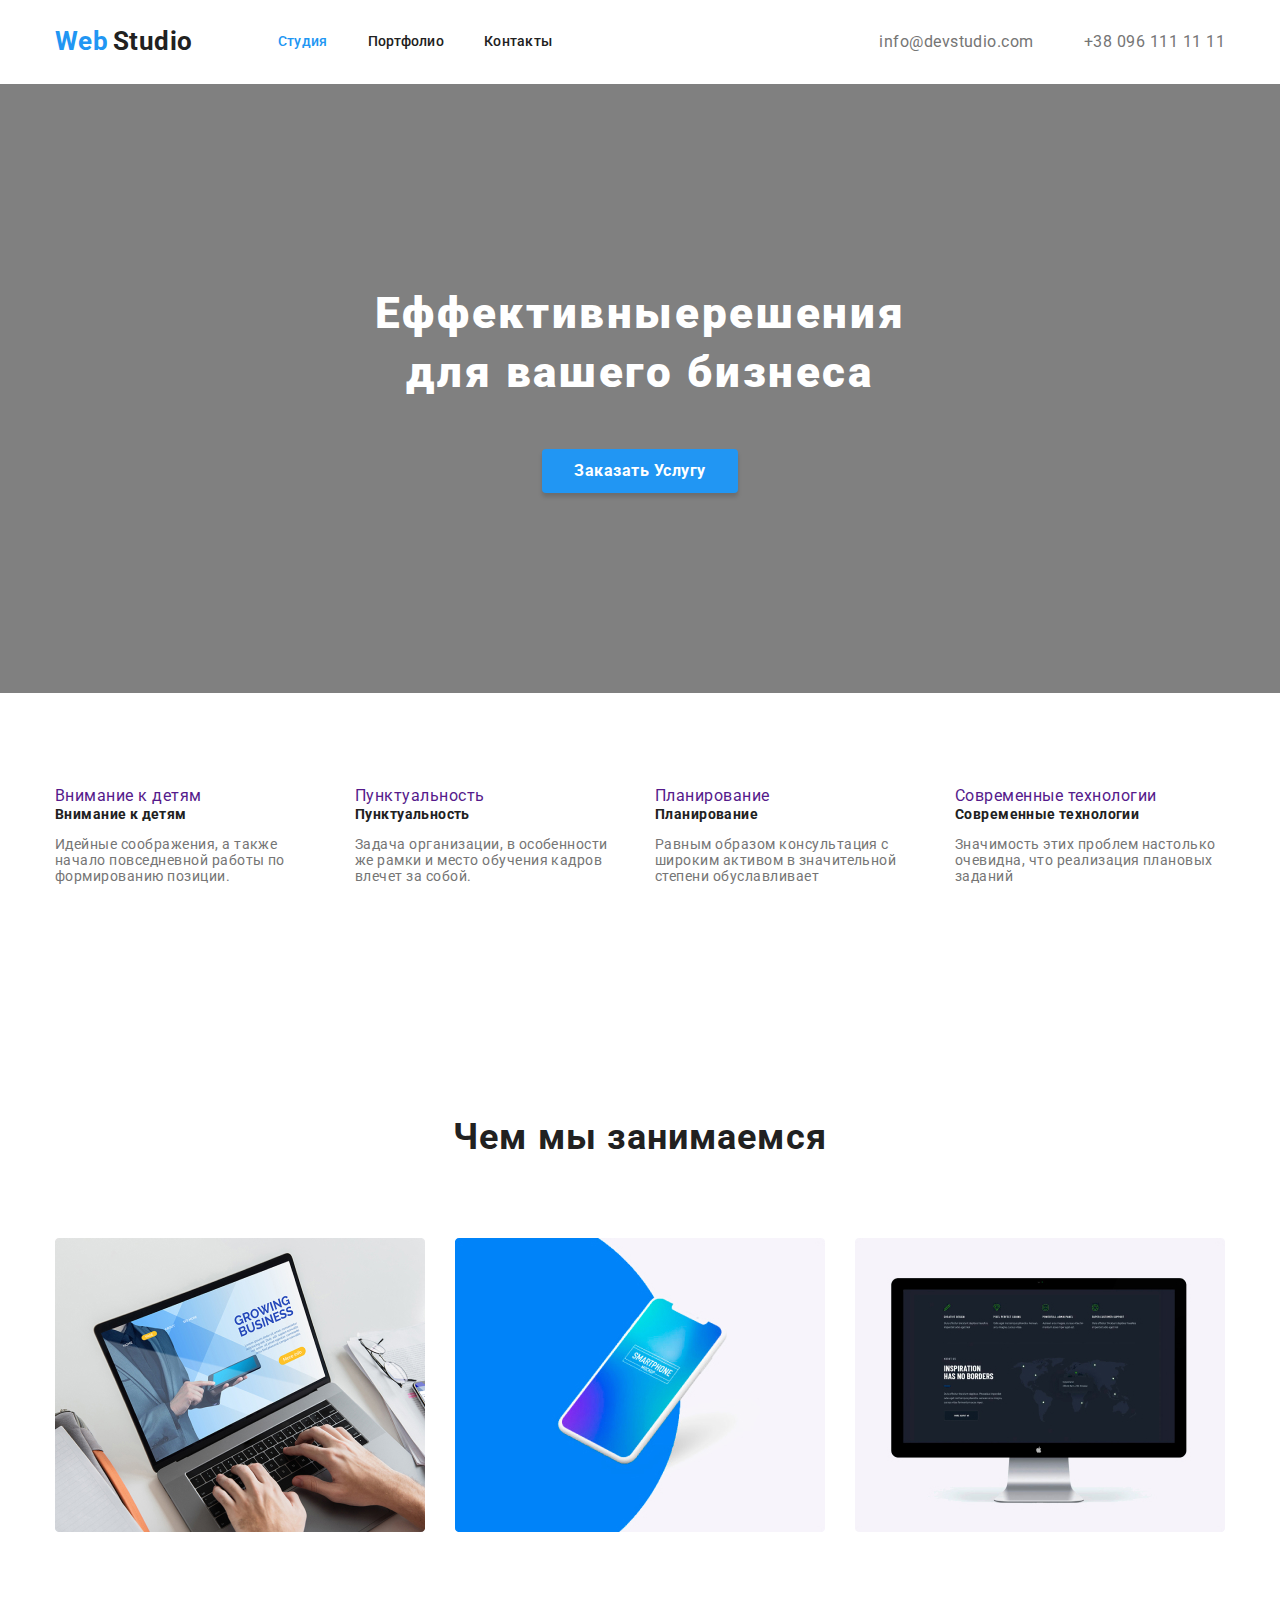
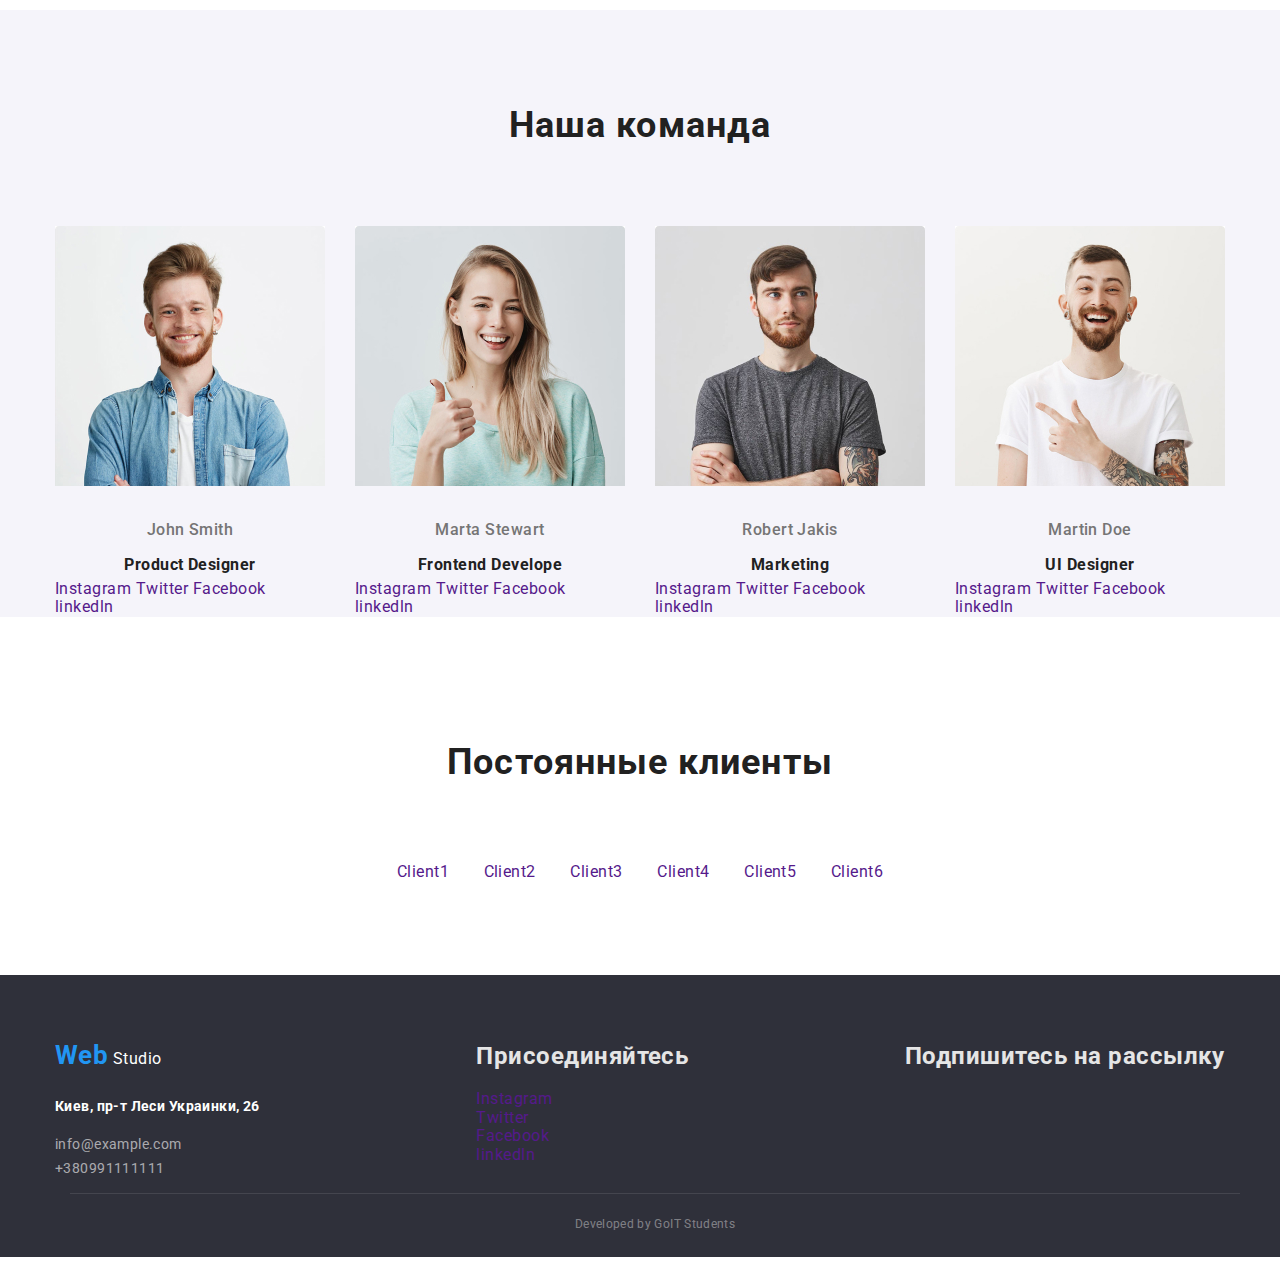
==== commit 9c733a8f: "правки 2" ====
--- a/index.html
+++ b/index.html
@@ -21,8 +21,8 @@
             <a href=""><span class="logo">Web</span>
                 <span class="logo-two">Studio</span></a>
             <ul class="flex ">
-                <li class="flex-link"><a href="" class="link link-color">Студия</a></li>
-                <li class="flex-link"><a href="./portfolio.html" class="link link-color">Портфолио</a></li>
+                <li class="flex-link"><a href="" class="link active">Студия</a></li>
+                <li class="flex-link"><a href="./portfolio.html" class="link">Портфолио</a></li>
                 <li class="flex-link"><a href="" class="link">Контакты</a></li>
             </ul>
             <ul class="flex left">
--- a/css/styles.css
+++ b/css/styles.css
@@ -29,9 +29,7 @@
   overflow: hidden;
 }
 /* шапка сайта */
-.link.link-color {
-  color: #2196f3;
-  }
+
 .container-hero {
   text-align: center;
 }
@@ -92,8 +90,10 @@
 .link-link:visited {
   color: var(--title-text-kolor);
 }
-.link-link:hover,
-.link-link:active {
+.link-link:hover{
+  color: #2196f3;
+}
+.link.active{
   color: #2196f3;
 }
 .link-link {
